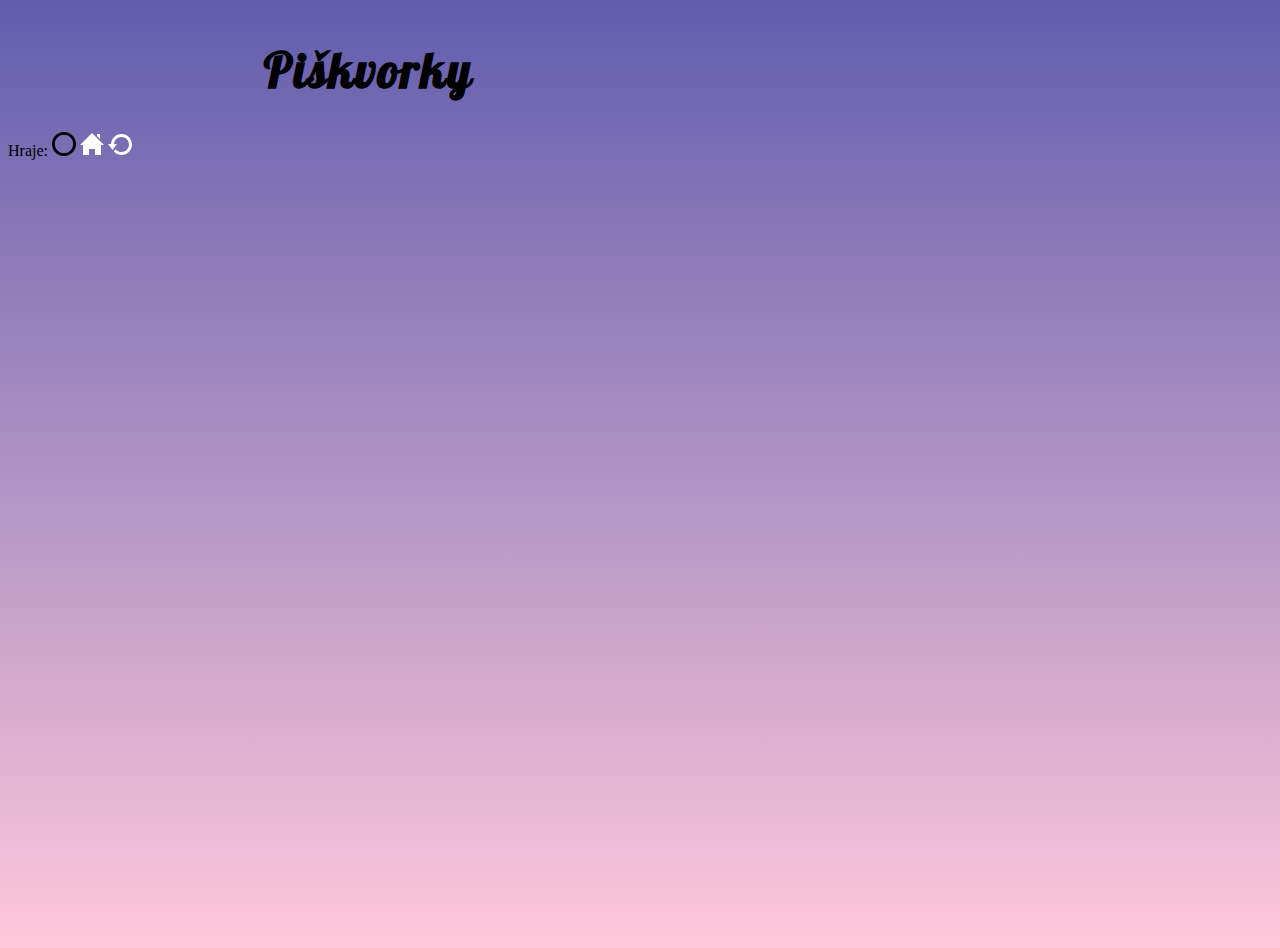
==== hra.html @ ad1b8c4d "hra.html" ====
<!DOCTYPE html>
<html lang="en">
  <head>
    <meta charset="UTF-8" />
    <meta http-equiv="X-UA-Compatible" content="IE=edge" />
    <meta name="viewport" content="width=device-width, initial-scale=1.0" />
    <link rel="stylesheet" href="styly.css" />
    <title>Document</title>
  </head>
  <body>
    <h1>Piškvorky</h1>
    <style>
      @import url('https://fonts.googleapis.com/css2?family=Lobster&display=swap');
    </style>

    <div class="topnav">
      <span>Hraje: <img src="circle.svg" alt="kroužek" /></span>

      <a class="Btn--home" href="index.html" alt="Úvodní stránka"></a>
      <svg
        xmlns="http://www.w3.org/2000/svg"
        width="24"
        height="24"
        viewBox="0 0 24 24"
      >
        <path
          d="M21 13v10h-6v-6h-6v6h-6v-10h-3l12-12 12 12h-3zm-1-5.907v-5.093h-3v2.093l3 3z"
          fill="#fff"
        />
      </svg>

      <a class="Btn--restart" href="hra.html" alt="restart.svg"></a>
      <svg
        xmlns="http://www.w3.org/2000/svg"
        width="24"
        height="24"
        viewBox="0 0 24 24"
      >
        <path
          d="M13.5 2c-5.629 0-10.212 4.436-10.475 10h-3.025l4.537 5.917 4.463-5.917h-2.975c.26-3.902 3.508-7 7.475-7 4.136 0 7.5 3.364 7.5 7.5s-3.364 7.5-7.5 7.5c-2.381 0-4.502-1.119-5.876-2.854l-1.847 2.449c1.919 2.088 4.664 3.405 7.723 3.405 5.798 0 10.5-4.702 10.5-10.5s-4.702-10.5-10.5-10.5z"
          fill="#fff"
        />
      </svg>
    </div>
  </body>
</html>
---- styly.css ----
body {
  background-image: linear-gradient(#615dad, #ffc8da);
  background-origin: border-box;
  margin-top: 40px;
  min-height: 100vh;
}

p {
  line-height: 25px;
  text-align: center;
  padding-left: 10px;
  padding-right: 10px;
  padding-bottom: 20px;
}
h1 {
  font-family: 'Lobster', cursive;
  font-size: 300%;
  letter-spacing: 2px;
  text-align: center;
}

.container {
  width: 380px;
  background-color: #283e50;
  color: #ffffff;
  font-family: Arial, Helvetica, sans-serif;
  display: flex;
  flex-direction: column;
  margin: auto;
  border-top-left-radius: 7px;
  border-top-right-radius: 7px;
  text-align: center;
}

.photo {
  display: block;
  width: 380px;
  position: center;
  border-top-left-radius: 7px;
  border-top-right-radius: 7px;
}

.Btn--rules {
  background-color: #1fcca4;
  margin-bottom: 1px;
}
.Btn--play {
  background-color: #0197f6;
}

.Btn--play:hover {
  background-color: #0090e9;
}

.Btn--rules:hover {
  background-color: #1cbb96;
}
.Btn--rules,
.Btn--play {
  color: #ffffff;
  text-decoration: none;
  text-align: center;
  font-weight: lighter;
  position: relative;
  padding: 18px;
}
/* ---------------- Úloha č.2.------------------ */

.circle,
.cross {
  width: 1em;
  height: 1em;
  filter: invert(100%);
}
.container-pravidla {
  display: flex;
  flex-direction: column;
  background-color: #283e50;
  color: #ffffff;
  margin: auto;
  text-align: left;
  width: 384px;
  border-top-left-radius: 7px;
  border-top-right-radius: 7px;
  font-family: Arial, Helvetica, sans-serif;
  font-size: 20px;
}
ol {
  font-family: Arial, Helvetica, sans-serif;
  font-size: 20px;
  font-weight: lighter;
  text-align: left;
  line-height: 35px;
  margin-left: 30px;
  margin-right: 30px;
}
li {
  padding: 5px;
}
figure {
  text-align: center;
  font-family: Arial, Helvetica, sans-serif;
  font-style: oblique;
  font-size: 18px;
}
.instruction {
  width: 100%;
}
/* ---------------responzívny web---------------- */
@media (min-width: 800px) {
  .container-pravidla {
    width: 800px;
  }
  .pravidla-instructions {
    display: flex;
    flex-direction: row;
    flex-wrap: wrap;
    justify-content: space-evenly;
  }
  figure {
    max-width: 45%;
    margin: 0 0 20px 0;
  }
}

/* ---------------- Úloha č.3.------------------ */

body {
  max-width: 80vmin;
}
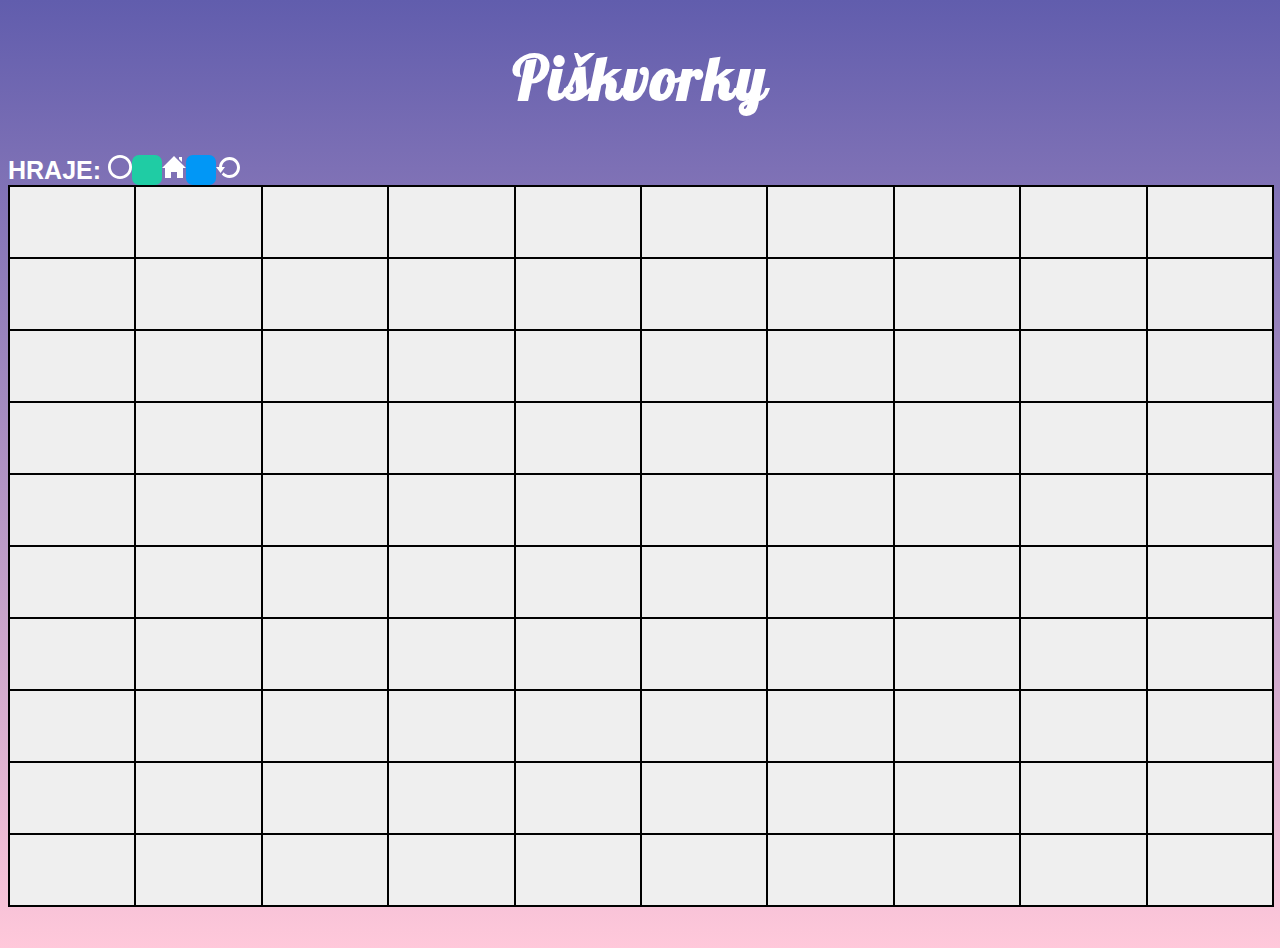
==== commit c8e0cb1f: "Css hraci pole" ====
--- a/hra.html
+++ b/hra.html
@@ -8,39 +8,70 @@
     <title>Document</title>
   </head>
   <body>
-    <h1>Piškvorky</h1>
-    <style>
-      @import url('https://fonts.googleapis.com/css2?family=Lobster&display=swap');
-    </style>
+    <div class="container-hra">
+      <h1 class="Piškvorky">Piškvorky</h1>
+      <style>
+        @import url('https://fonts.googleapis.com/css2?family=Lobster&display=swap');
+      </style>
 
-    <div class="topnav">
-      <span>Hraje: <img src="circle.svg" alt="kroužek" /></span>
+      <div class="topnav">
+        <span
+          >HRAJE: <img class="circle-play" src="circle.svg" alt="kroužek"
+        /></span>
 
-      <a class="Btn--home" href="index.html" alt="Úvodní stránka"></a>
-      <svg
-        xmlns="http://www.w3.org/2000/svg"
-        width="24"
-        height="24"
-        viewBox="0 0 24 24"
-      >
-        <path
-          d="M21 13v10h-6v-6h-6v6h-6v-10h-3l12-12 12 12h-3zm-1-5.907v-5.093h-3v2.093l3 3z"
-          fill="#fff"
-        />
-      </svg>
+        <a class="Btn--home" href="index.html" alt="Úvodní stránka"></a>
+        <svg
+          xmlns="http://www.w3.org/2000/svg"
+          width="24"
+          height="24"
+          viewBox="0 0 24 24"
+        >
+          <path
+            d="M21 13v10h-6v-6h-6v6h-6v-10h-3l12-12 12 12h-3zm-1-5.907v-5.093h-3v2.093l3 3z"
+            fill="#fff"
+          />
+        </svg>
 
-      <a class="Btn--restart" href="hra.html" alt="restart.svg"></a>
-      <svg
-        xmlns="http://www.w3.org/2000/svg"
-        width="24"
-        height="24"
-        viewBox="0 0 24 24"
-      >
-        <path
-          d="M13.5 2c-5.629 0-10.212 4.436-10.475 10h-3.025l4.537 5.917 4.463-5.917h-2.975c.26-3.902 3.508-7 7.475-7 4.136 0 7.5 3.364 7.5 7.5s-3.364 7.5-7.5 7.5c-2.381 0-4.502-1.119-5.876-2.854l-1.847 2.449c1.919 2.088 4.664 3.405 7.723 3.405 5.798 0 10.5-4.702 10.5-10.5s-4.702-10.5-10.5-10.5z"
-          fill="#fff"
-        />
-      </svg>
+        <a class="Btn--restart" href="hra.html" alt="restart.svg"></a>
+        <svg
+          xmlns="http://www.w3.org/2000/svg"
+          width="24"
+          height="24"
+          viewBox="0 0 24 24"
+        >
+          <path
+            d="M13.5 2c-5.629 0-10.212 4.436-10.475 10h-3.025l4.537 5.917 4.463-5.917h-2.975c.26-3.902 3.508-7 7.475-7 4.136 0 7.5 3.364 7.5 7.5s-3.364 7.5-7.5 7.5c-2.381 0-4.502-1.119-5.876-2.854l-1.847 2.449c1.919 2.088 4.664 3.405 7.723 3.405 5.798 0 10.5-4.702 10.5-10.5s-4.702-10.5-10.5-10.5z"
+            fill="#fff"
+          />
+        </svg>
+      </div>
+      <div class="button-field">
+        <button></button><button></button><button></button><button></button
+        ><button></button><button></button><button></button><button></button
+        ><button></button><button></button><button></button><button></button
+        ><button></button><button></button><button></button><button></button
+        ><button></button><button></button><button></button><button></button
+        ><button></button><button></button><button></button><button></button
+        ><button></button><button></button><button></button><button></button
+        ><button></button><button></button><button></button><button></button
+        ><button></button><button></button><button></button><button></button
+        ><button></button><button></button><button></button><button></button
+        ><button></button><button></button><button></button><button></button
+        ><button></button><button></button><button></button><button></button
+        ><button></button><button></button><button></button><button></button
+        ><button></button><button></button><button></button><button></button
+        ><button></button><button></button><button></button><button></button
+        ><button></button><button></button><button></button><button></button
+        ><button></button><button></button><button></button><button></button
+        ><button></button><button></button><button></button><button></button
+        ><button></button><button></button><button></button><button></button
+        ><button></button><button></button><button></button><button></button
+        ><button></button><button></button><button></button><button></button
+        ><button></button><button></button><button></button><button></button
+        ><button></button><button></button><button></button><button></button
+        ><button></button><button></button><button></button><button></button
+        ><button></button><button></button><button></button><button></button>
+      </div>
     </div>
   </body>
 </html>
--- a/styly.css
+++ b/styly.css
@@ -17,6 +17,7 @@
   font-size: 300%;
   letter-spacing: 2px;
   text-align: center;
+  color: #ffffff;
 }
 
 .container {
@@ -125,6 +126,69 @@
 
 /* ---------------- Úloha č.3.------------------ */
 
-body {
+.Piškvorky {
+  font-size: 60px;
+}
+
+span {
+  color: #ffffff;
+  font-size: 25px;
+  font-family: Arial, Helvetica, sans-serif;
+  font-weight: bold;
+}
+.circle-play {
+  filter: invert(100%);
+}
+
+/* buttons home/restart */
+.Btn--home {
+  position: relative;
+  box-sizing: border-box;
+  width: 30px;
+  height: 30px;
+  border-top-left-radius: 7px;
+  border-top-right-radius: 7px;
+  border-bottom-left-radius: 7px;
+  border-bottom-right-radius: 7px;
+  background-color: #1fcca4;
+}
+.Btn--home:hover {
+  background-color: #1cbb96;
+}
+.Btn--restart {
+  position: relative;
+  border-top-left-radius: 7px;
+  border-top-right-radius: 7px;
+  border-bottom-left-radius: 7px;
+  border-bottom-right-radius: 7px;
+  background-color: #0197f6;
+  width: 30px;
+  height: 30px;
+}
+
+.Btn--restart:hover {
+  background-color: #0090e9;
+}
+
+.topnav {
+  display: flex;
+}
+
+.container-hraci-pole {
   max-width: 80vmin;
 }
+
+.button-field {
+  display: flex;
+  flex-wrap: wrap;
+  border: 1px solid black;
+  width: 100%;
+  background-color: ;
+}
+
+.button-field button {
+  width: calc(100% / 10);
+  height: 8vmin;
+  border: 1px solid black;
+  flex-grow: 1;
+}
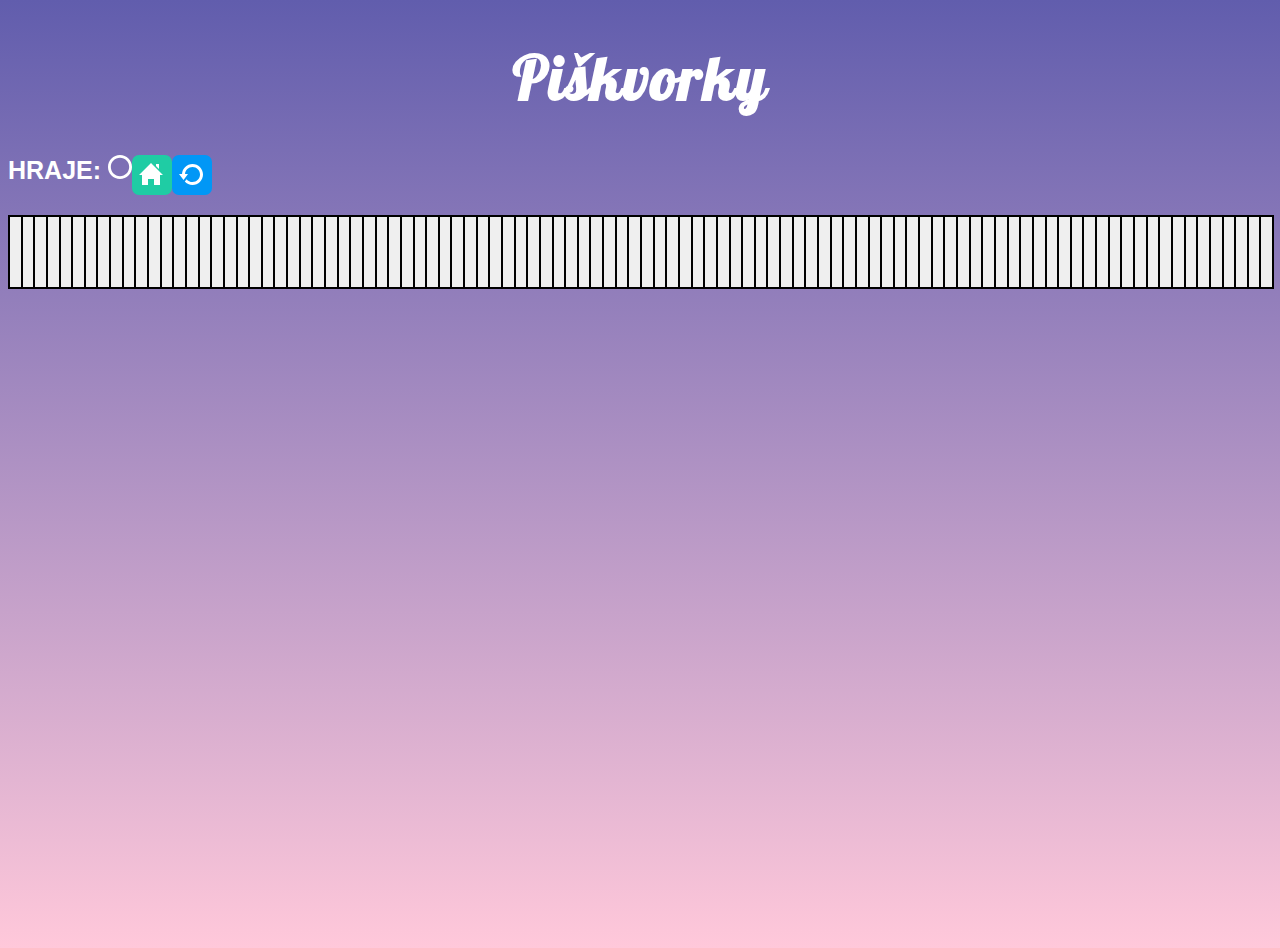
==== commit 61e553a0: "uprava CSS hraci pole" ====
--- a/hra.html
+++ b/hra.html
@@ -19,31 +19,13 @@
           >HRAJE: <img class="circle-play" src="circle.svg" alt="kroužek"
         /></span>
 
-        <a class="Btn--home" href="index.html" alt="Úvodní stránka"></a>
-        <svg
-          xmlns="http://www.w3.org/2000/svg"
-          width="24"
-          height="24"
-          viewBox="0 0 24 24"
-        >
-          <path
-            d="M21 13v10h-6v-6h-6v6h-6v-10h-3l12-12 12 12h-3zm-1-5.907v-5.093h-3v2.093l3 3z"
-            fill="#fff"
-          />
-        </svg>
+        <a class="Btn--home" href="index.html"
+          ><img src="home.svg" alt="ikona home"
+        /></a>
 
-        <a class="Btn--restart" href="hra.html" alt="restart.svg"></a>
-        <svg
-          xmlns="http://www.w3.org/2000/svg"
-          width="24"
-          height="24"
-          viewBox="0 0 24 24"
-        >
-          <path
-            d="M13.5 2c-5.629 0-10.212 4.436-10.475 10h-3.025l4.537 5.917 4.463-5.917h-2.975c.26-3.902 3.508-7 7.475-7 4.136 0 7.5 3.364 7.5 7.5s-3.364 7.5-7.5 7.5c-2.381 0-4.502-1.119-5.876-2.854l-1.847 2.449c1.919 2.088 4.664 3.405 7.723 3.405 5.798 0 10.5-4.702 10.5-10.5s-4.702-10.5-10.5-10.5z"
-            fill="#fff"
-          />
-        </svg>
+        <a class="Btn--restart" href="hra.html"
+          ><img src="restart.svg" alt="ikona restart"
+        /></a>
       </div>
       <div class="button-field">
         <button></button><button></button><button></button><button></button
--- a/styly.css
+++ b/styly.css
@@ -141,54 +141,55 @@
 }
 
 /* buttons home/restart */
+.topnav {
+  display: flex;
+  flex-wrap: wrap;
+}
 .Btn--home {
-  position: relative;
   box-sizing: border-box;
-  width: 30px;
-  height: 30px;
-  border-top-left-radius: 7px;
-  border-top-right-radius: 7px;
-  border-bottom-left-radius: 7px;
-  border-bottom-right-radius: 7px;
+  width: 40px;
+  height: 40px;
+  border-radius: 7px;
   background-color: #1fcca4;
+  padding: 7px;
 }
 .Btn--home:hover {
   background-color: #1cbb96;
 }
 .Btn--restart {
-  position: relative;
-  border-top-left-radius: 7px;
-  border-top-right-radius: 7px;
-  border-bottom-left-radius: 7px;
-  border-bottom-right-radius: 7px;
+  box-sizing: border-box;
+  border-radius: 7px;
   background-color: #0197f6;
-  width: 30px;
-  height: 30px;
+  width: 40px;
+  height: 40px;
+  padding: 7px;
 }
 
 .Btn--restart:hover {
   background-color: #0090e9;
 }
 
-.topnav {
-  display: flex;
-}
-
 .container-hraci-pole {
   max-width: 80vmin;
 }
-
+/* hraci pole */
 .button-field {
   display: flex;
   flex-wrap: wrap;
   border: 1px solid black;
   width: 100%;
-  background-color: ;
+  margin: 20px 0;
 }
 
 .button-field button {
-  width: calc(100% / 10);
+  width: calc (100% / 10);
   height: 8vmin;
   border: 1px solid black;
   flex-grow: 1;
+  margin: 0;
+  padding: 0;
 }
+.button-field button:hover,
+.button-field button:focus {
+  opacity: 0.6;
+}
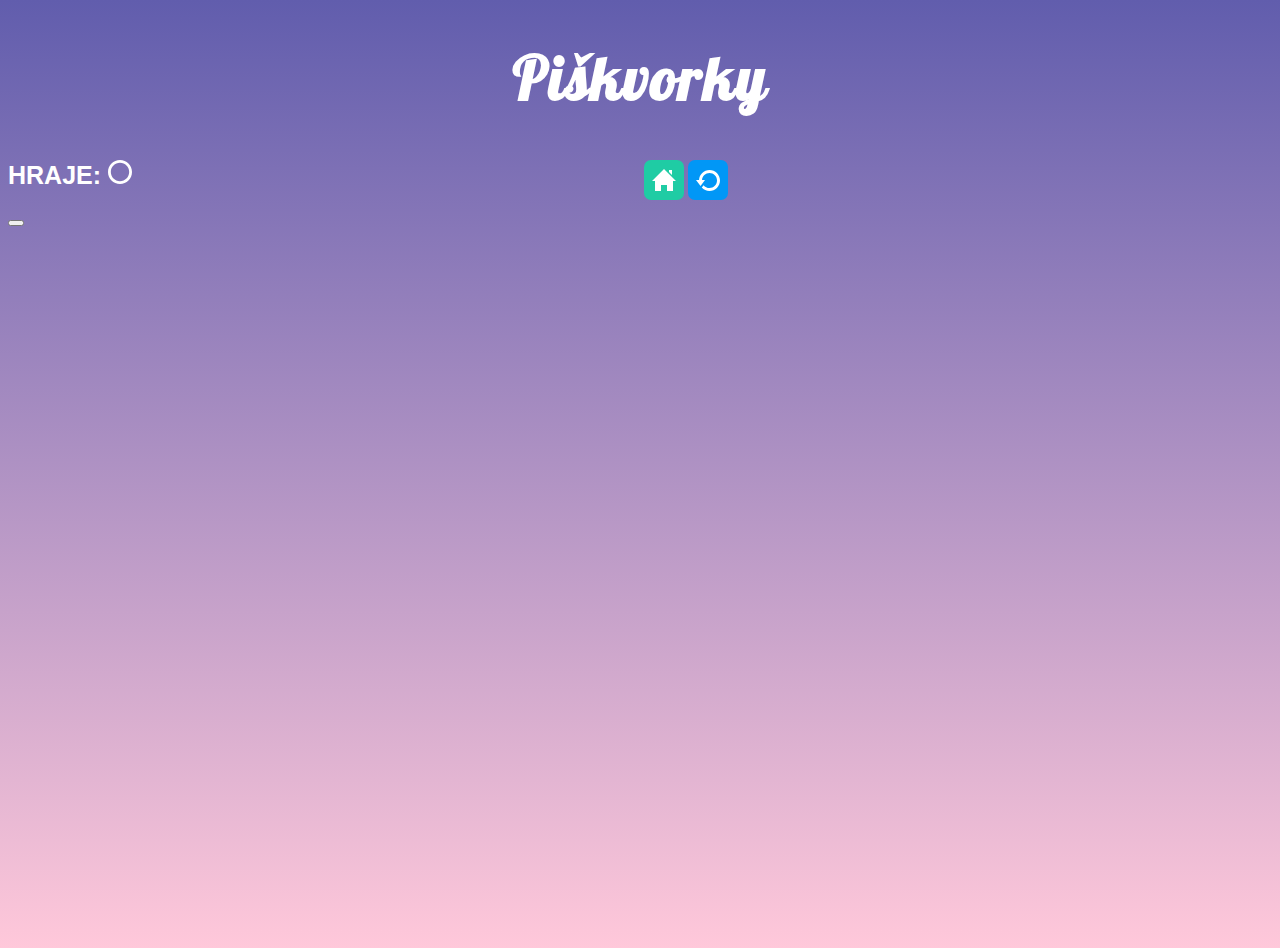
==== commit ab7bd8c4: "zmena hraciho pole" ====
--- a/hra.html
+++ b/hra.html
@@ -8,51 +8,31 @@
     <title>Document</title>
   </head>
   <body>
-    <div class="container-hra">
-      <h1 class="Piškvorky">Piškvorky</h1>
-      <style>
-        @import url('https://fonts.googleapis.com/css2?family=Lobster&display=swap');
-      </style>
+    <h1 class="Piškvorky">Piškvorky</h1>
+    <style>
+      @import url('https://fonts.googleapis.com/css2?family=Lobster&display=swap');
+    </style>
+    <div class="container-board">
+      <div class="topnav">
+        <div class="content_left">
+          <span
+            >HRAJE: <img class="circle-play" src="circle.svg" alt="kroužek"
+          /></span>
+        </div>
 
-      <div class="topnav">
-        <span
-          >HRAJE: <img class="circle-play" src="circle.svg" alt="kroužek"
-        /></span>
+        <div class="content_right">
+          <a class="home" href="index.html"
+            ><img class="home--foto" src="home.svg" alt="ikona home"
+          /></a>
 
-        <a class="Btn--home" href="index.html"
-          ><img src="home.svg" alt="ikona home"
-        /></a>
+          <a class="restart" href="hra.html"
+            ><img class="restart--foto" src="restart.svg" alt="ikona restart"
+          /></a>
+        </div>
+      </div>
 
-        <a class="Btn--restart" href="hra.html"
-          ><img src="restart.svg" alt="ikona restart"
-        /></a>
-      </div>
-      <div class="button-field">
-        <button></button><button></button><button></button><button></button
-        ><button></button><button></button><button></button><button></button
-        ><button></button><button></button><button></button><button></button
-        ><button></button><button></button><button></button><button></button
-        ><button></button><button></button><button></button><button></button
-        ><button></button><button></button><button></button><button></button
-        ><button></button><button></button><button></button><button></button
-        ><button></button><button></button><button></button><button></button
-        ><button></button><button></button><button></button><button></button
-        ><button></button><button></button><button></button><button></button
-        ><button></button><button></button><button></button><button></button
-        ><button></button><button></button><button></button><button></button
-        ><button></button><button></button><button></button><button></button
-        ><button></button><button></button><button></button><button></button
-        ><button></button><button></button><button></button><button></button
-        ><button></button><button></button><button></button><button></button
-        ><button></button><button></button><button></button><button></button
-        ><button></button><button></button><button></button><button></button
-        ><button></button><button></button><button></button><button></button
-        ><button></button><button></button><button></button><button></button
-        ><button></button><button></button><button></button><button></button
-        ><button></button><button></button><button></button><button></button
-        ><button></button><button></button><button></button><button></button
-        ><button></button><button></button><button></button><button></button
-        ><button></button><button></button><button></button><button></button>
+      <div>
+        <button class="btn--grid"></button>
       </div>
     </div>
   </body>
--- a/styly.css
+++ b/styly.css
@@ -129,6 +129,10 @@
 .Piškvorky {
   font-size: 60px;
 }
+.container-board {
+  max-width: 80vmin;
+}
+/* navigation bar */
 
 span {
   color: #ffffff;
@@ -140,48 +144,46 @@
   filter: invert(100%);
 }
 
-/* buttons home/restart */
 .topnav {
   display: flex;
   flex-wrap: wrap;
-}
-.Btn--home {
+  justify-content: space-between;
+  padding: 5px 0;
+}
+.home--foto {
   box-sizing: border-box;
+  border-radius: 7px;
+  background-color: #1fcca4;
   width: 40px;
   height: 40px;
-  border-radius: 7px;
-  background-color: #1fcca4;
-  padding: 7px;
-}
-.Btn--home:hover {
+  padding: 8px;
+}
+.home--foto:hover {
   background-color: #1cbb96;
 }
-.Btn--restart {
+.restart--foto {
   box-sizing: border-box;
   border-radius: 7px;
   background-color: #0197f6;
   width: 40px;
   height: 40px;
-  padding: 7px;
-}
-
-.Btn--restart:hover {
+  padding: 8px;
+}
+
+.restart--foto:hover {
   background-color: #0090e9;
 }
 
-.container-hraci-pole {
-  max-width: 80vmin;
-}
 /* hraci pole */
-.button-field {
+/* .button-field {
   display: flex;
   flex-wrap: wrap;
   border: 1px solid black;
   width: 100%;
   margin: 20px 0;
-}
-
-.button-field button {
+} */
+
+/* .button-field button {
   width: calc (100% / 10);
   height: 8vmin;
   border: 1px solid black;
@@ -192,4 +194,11 @@
 .button-field button:hover,
 .button-field button:focus {
   opacity: 0.6;
-}
+} */
+
+button.grid {
+  display: table;
+  grid-template-columns: repeat(10, 1fr);
+  grid-template-rows: repeat(10, 1fr);
+  border: 1px solid black;
+}
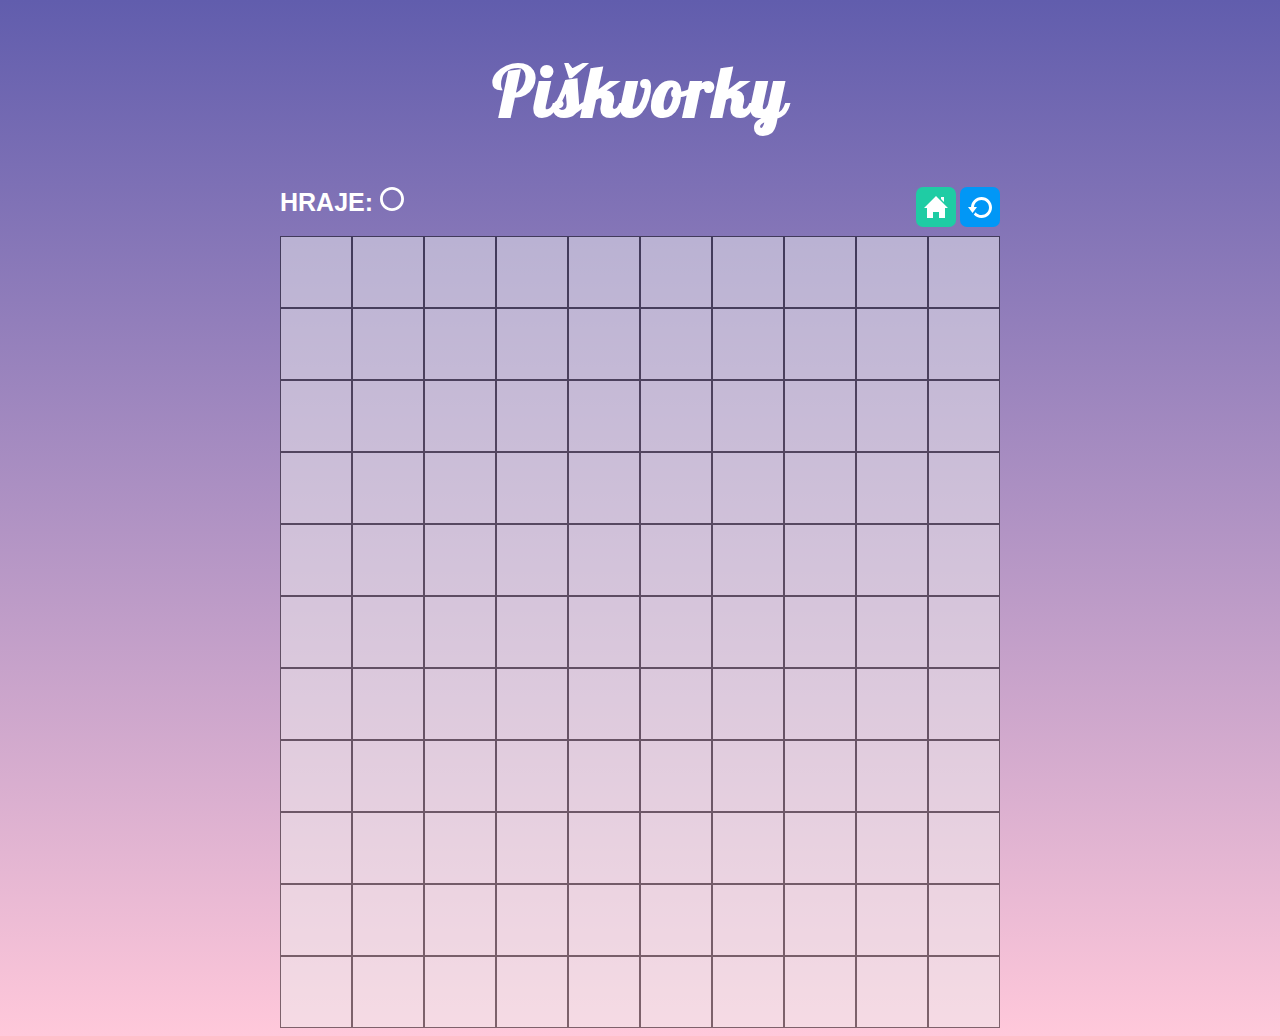
==== commit 35e0afc3: "asi finalni" ====
--- a/hra.html
+++ b/hra.html
@@ -31,8 +31,126 @@
         </div>
       </div>
 
-      <div>
-        <button class="btn--grid"></button>
+      <div class="game-board">
+        <button class="game-button"></button>
+        <button class="game-button"></button>
+        <button class="game-button"></button>
+        <button class="game-button"></button>
+        <button class="game-button"></button>
+        <button class="game-button"></button>
+        <button class="game-button"></button>
+        <button class="game-button"></button>
+        <button class="game-button"></button>
+        <button class="game-button"></button>
+        <button class="game-button"></button>
+
+        <button class="game-button"></button>
+        <button class="game-button"></button>
+        <button class="game-button"></button>
+        <button class="game-button"></button>
+        <button class="game-button"></button>
+        <button class="game-button"></button>
+        <button class="game-button"></button>
+        <button class="game-button"></button>
+        <button class="game-button"></button>
+        <button class="game-button"></button>
+        <button class="game-button"></button>
+
+        <button class="game-button"></button>
+        <button class="game-button"></button>
+        <button class="game-button"></button>
+        <button class="game-button"></button>
+        <button class="game-button"></button>
+        <button class="game-button"></button>
+        <button class="game-button"></button>
+        <button class="game-button"></button>
+        <button class="game-button"></button>
+        <button class="game-button"></button>
+        <button class="game-button"></button>
+
+        <button class="game-button"></button>
+        <button class="game-button"></button>
+        <button class="game-button"></button>
+        <button class="game-button"></button>
+        <button class="game-button"></button>
+        <button class="game-button"></button>
+        <button class="game-button"></button>
+        <button class="game-button"></button>
+        <button class="game-button"></button>
+        <button class="game-button"></button>
+        <button class="game-button"></button>
+
+        <button class="game-button"></button>
+        <button class="game-button"></button>
+        <button class="game-button"></button>
+        <button class="game-button"></button>
+        <button class="game-button"></button>
+        <button class="game-button"></button>
+        <button class="game-button"></button>
+        <button class="game-button"></button>
+        <button class="game-button"></button>
+        <button class="game-button"></button>
+        <button class="game-button"></button>
+
+        <button class="game-button"></button>
+        <button class="game-button"></button>
+        <button class="game-button"></button>
+        <button class="game-button"></button>
+        <button class="game-button"></button>
+        <button class="game-button"></button>
+        <button class="game-button"></button>
+        <button class="game-button"></button>
+        <button class="game-button"></button>
+        <button class="game-button"></button>
+        <button class="game-button"></button>
+
+        <button class="game-button"></button>
+        <button class="game-button"></button>
+        <button class="game-button"></button>
+        <button class="game-button"></button>
+        <button class="game-button"></button>
+        <button class="game-button"></button>
+        <button class="game-button"></button>
+        <button class="game-button"></button>
+        <button class="game-button"></button>
+        <button class="game-button"></button>
+        <button class="game-button"></button>
+
+        <button class="game-button"></button>
+        <button class="game-button"></button>
+        <button class="game-button"></button>
+        <button class="game-button"></button>
+        <button class="game-button"></button>
+        <button class="game-button"></button>
+        <button class="game-button"></button>
+        <button class="game-button"></button>
+        <button class="game-button"></button>
+        <button class="game-button"></button>
+        <button class="game-button"></button>
+
+        <button class="game-button"></button>
+        <button class="game-button"></button>
+        <button class="game-button"></button>
+        <button class="game-button"></button>
+        <button class="game-button"></button>
+        <button class="game-button"></button>
+        <button class="game-button"></button>
+        <button class="game-button"></button>
+        <button class="game-button"></button>
+        <button class="game-button"></button>
+        <button class="game-button"></button>
+
+        <button class="game-button"></button>
+        <button class="game-button"></button>
+        <button class="game-button"></button>
+        <button class="game-button"></button>
+        <button class="game-button"></button>
+        <button class="game-button"></button>
+        <button class="game-button"></button>
+        <button class="game-button"></button>
+        <button class="game-button"></button>
+        <button class="game-button"></button>
+        <button class="game-button"></button>
       </div>
     </div>
   </body>
--- a/styly.css
+++ b/styly.css
@@ -127,10 +127,12 @@
 /* ---------------- Úloha č.3.------------------ */
 
 .Piškvorky {
-  font-size: 60px;
+  font-size: 70px;
 }
 .container-board {
   max-width: 80vmin;
+  justify-content: center;
+  margin: auto;
 }
 /* navigation bar */
 
@@ -174,31 +176,20 @@
   background-color: #0090e9;
 }
 
-/* hraci pole */
-/* .button-field {
+.game-board {
   display: flex;
   flex-wrap: wrap;
+}
+
+.game-button {
+  width: calc(80vmin / 10);
+  height: calc(80vmin / 10);
   border: 1px solid black;
-  width: 100%;
-  margin: 20px 0;
-} */
-
-/* .button-field button {
-  width: calc (100% / 10);
-  height: 8vmin;
-  border: 1px solid black;
-  flex-grow: 1;
-  margin: 0;
+  opacity: 0.5;
   padding: 0;
 }
-.button-field button:hover,
-.button-field button:focus {
-  opacity: 0.6;
-} */
-
-button.grid {
-  display: table;
-  grid-template-columns: repeat(10, 1fr);
-  grid-template-rows: repeat(10, 1fr);
-  border: 1px solid black;
+.game-button:hover,
+.game-button:focus {
+  cursor: pointer;
+  filter: brightness(100%);
 }
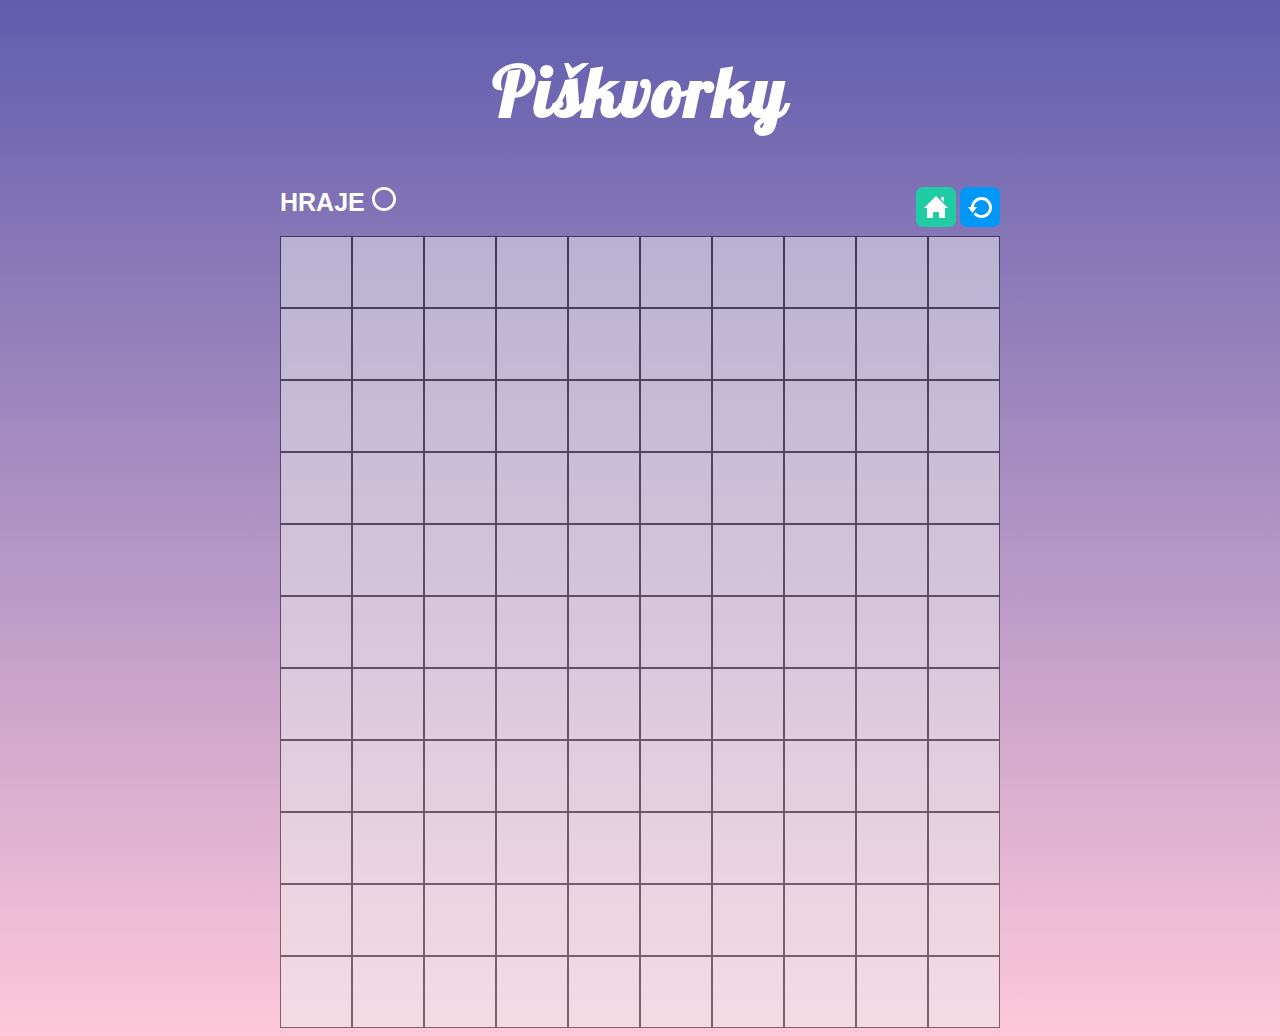
==== commit 3e436985: "created JS" ====
--- a/hra.html
+++ b/hra.html
@@ -5,10 +5,11 @@
     <meta http-equiv="X-UA-Compatible" content="IE=edge" />
     <meta name="viewport" content="width=device-width, initial-scale=1.0" />
     <link rel="stylesheet" href="styly.css" />
-    <title>Document</title>
+    <script src="game.js" defer></script>
+    <title>Piškvorky</title>
   </head>
   <body>
-    <h1 class="Piškvorky">Piškvorky</h1>
+    <h1 class="piskvorky">Piškvorky</h1>
     <style>
       @import url('https://fonts.googleapis.com/css2?family=Lobster&display=swap');
     </style>
@@ -16,8 +17,9 @@
       <div class="topnav">
         <div class="content_left">
           <span
-            >HRAJE: <img class="circle-play" src="circle.svg" alt="kroužek"
-          /></span>
+            >HRAJE
+            <img class="players--draw" src="circle.svg" alt="circle" />
+          </span>
         </div>
 
         <div class="content_right">
@@ -31,7 +33,7 @@
         </div>
       </div>
 
-      <div class="game-board">
+      <div class="board__field">
         <button class="game-button"></button>
         <button class="game-button"></button>
         <button class="game-button"></button>
--- a/styly.css
+++ b/styly.css
@@ -126,7 +126,7 @@
 
 /* ---------------- Úloha č.3.------------------ */
 
-.Piškvorky {
+.piskvorky {
   font-size: 70px;
 }
 .container-board {
@@ -134,7 +134,7 @@
   justify-content: center;
   margin: auto;
 }
-/* navigation bar */
+/* ---------- navigation bar ----------- */
 
 span {
   color: #ffffff;
@@ -142,7 +142,7 @@
   font-family: Arial, Helvetica, sans-serif;
   font-weight: bold;
 }
-.circle-play {
+.players--draw {
   filter: invert(100%);
 }
 
@@ -175,8 +175,9 @@
 .restart--foto:hover {
   background-color: #0090e9;
 }
+/* --------- game board ---------- */
 
-.game-board {
+.board__field {
   display: flex;
   flex-wrap: wrap;
 }
@@ -191,5 +192,5 @@
 .game-button:hover,
 .game-button:focus {
   cursor: pointer;
-  filter: brightness(100%);
+  filter: brightness(120%);
 }
